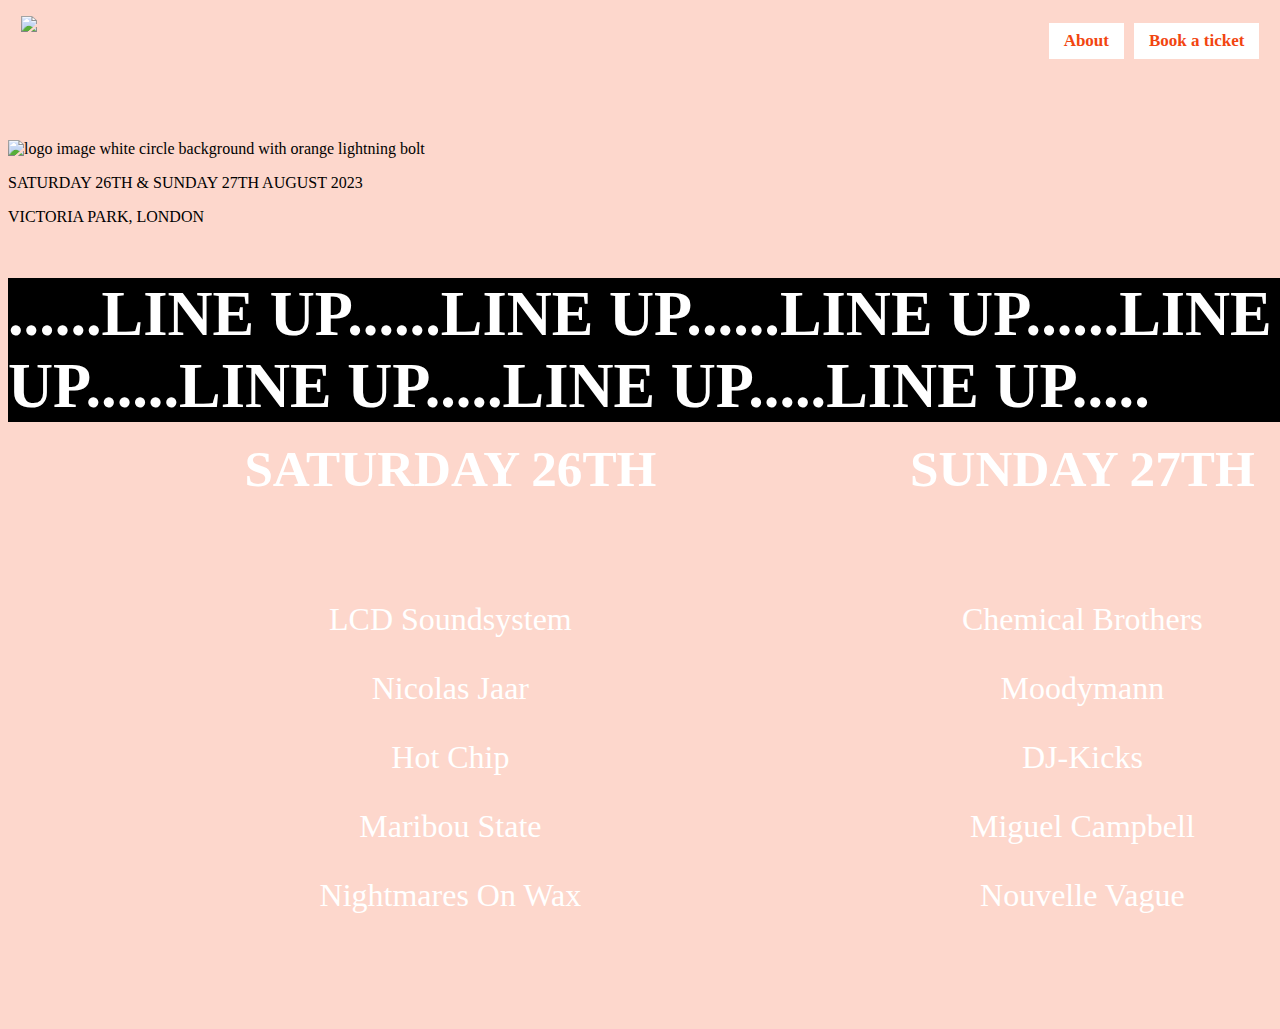
==== index.html @ 6b4e4504 "Update index.html" ====
<!DOCTYPE html>
<html lang="en">
    <head>
      <meta charset="UTF-8">
      <meta name="viewport" content="width=device-width, initial-scale=1.0">
      <meta http-equiv="X-UA-Compatible" content="ie=edge">
      <title>CFG Project</title>
      <link rel="stylesheet" href="https://fonts.googleapis.com/css?family=Playfair Display">
      <link href="https://cdn.jsdelivr.net/npm/bootstrap@5.3.0-alpha3/dist/css/bootstrap.min.css" rel="stylesheet" integrity="sha384-KK94CHFLLe+nY2dmCWGMq91rCGa5gtU4mk92HdvYe+M/SXH301p5ILy+dN9+nJOZ" crossorigin="anonymous">
      <link rel="stylesheet" href="style.css">
      <script src="script.js" async></script>
    </head>
    <body class="home">
      <div class="topnav">
        <div class="topnavA">
          <a class="navbar" href="index.html">
            <img class="img-lightning" src="C:\Users\rvc\OneDrive - Royal Veterinary College\Desktop\CFG-Project\CFG logo for project 5 lightning symbol2.png">
          </a>
          <div class="topnav-right">
            <a href="about.html" button class="btn navbar-btn">About</a></li>
            <a href="book.html" button class="btn navbar-btn">Book a ticket</a></li>
          </div>
        </div> 
      </div>
      <div class="container-fluid">
        <div class="row">
          <div class="header" style="margin-top: 5%">
            <br>
            <div class="d-flex justify-content-center">
              <img class="img-logo" src="C:\Users\rvc\OneDrive - Royal Veterinary College\Desktop\CFG Web Dev\Session 8 - Project Presentations\Project website\CFG Web Dev\Images\CFG logo 5 attempt.png" alt="logo image white circle background with orange lightning bolt">
            </div>
            <div id="flexContainerA">
                <p>SATURDAY 26TH & SUNDAY 27TH AUGUST 2023</p>
                <p>VICTORIA PARK, LONDON</p>
                <br>
            </div>
          </div>
        </div>
      </div>
      <br>
      <div class="column">
        <div class="container-main1">
          <img src="https://images.unsplash.com/photo-1624254495476-db6cc8b77e98?ixlib=rb-4.0.3&ixid=MnwxMjA3fDB8MHxwaG90by1wYWdlfHx8fGVufDB8fHx8&auto=format&fit=crop&w=735&q=80" alt="Glamping" class="image1" width="100%">
            <a href="about.html">
              <div class="middle1"></div>
              <div class="text1">CODE FEST GIRLS is an inclusive, joyous, 2-day festival for anyone and everyone who just needs a break.</div> 
              
            </a>
        </div>
      </div>
      <div class="column">
        <div class="container-main2">
          <img src="https://images.unsplash.com/photo-1508979822114-db019a20d576?ixlib=rb-4.0.3&ixid=MnwxMjA3fDB8MHxwaG90by1wYWdlfHx8fGVufDB8fHx8&auto=format&fit=crop&w=1170&q=80" alt="Tickets" class="image">
          <a href="book.html">
          <div class="middle">
          <div class="text">BOOK TICKETS</div>
          </div>
          </a>
        </div>
        <div class="container-main2">
          <img src="https://images.unsplash.com/photo-1638284647862-0dac1edeb8ab?ixlib=rb-4.0.3&ixid=MnwxMjA3fDB8MHxwaG90by1wYWdlfHx8fGVufDB8fHx8&auto=format&fit=crop&w=687&q=80" alt="FAQs" class="image">
          <a href="about.html">
          <div class="middle">
          <div class="text">FAQs</div>
          </div>
          </a>
        </div>
      </div>
  
      <div class="container-fluid">
      <div class="row" style="width:100%;">
            <div class="lineUp">
              <br>
              <h2><mark>......LINE UP......LINE UP......LINE UP......LINE UP......LINE UP.....LINE UP.....LINE UP.....</mark></h2>
              <br>
            <div class="row">  
              <div class="column">
                  <h1 style="font-weight:bold; font-size:4vw">SATURDAY 26TH</h1>
                  <br>
                  <p>LCD Soundsystem</p>
                  <p>Nicolas Jaar</p>
                  <p>Hot Chip</p>
                  <p>Maribou State</p>
                  <p>Nightmares On Wax</p>
                </div>
                <div class="column">
                  <h1 style="font-weight:bold; font-size:4vw">SUNDAY 27TH</h1>
                  <br>
                  <p>Chemical Brothers</p>
                  <p>Moodymann</p>
                  <p>DJ-Kicks</p>
                  <p>Miguel Campbell</p>
                  <p>Nouvelle Vague</p>
                </div>
            </div>
          </div>
        </div>
        </div>
    </div>

            <br>
        </div>
      </div>
    </body>
  </main>
---- style.css ----
/*new navbar test on about page */
.topnavA {
  background-color: #fdd7cc;
  overflow: hidden;
  max-height: 70px;
}

.topnav {
  background-color: #f56b40;
  overflow: hidden;
  max-height: 70px;
}

/* Style the links inside the navigation bar */
.topnav a {
float: left;
color: #f24510;
text-align: center;
padding: 8px 15px;
text-decoration: none;
font-size: 17px;
}


/* Change the color of links on hover */
.topnav a:hover {
background-color: #f24510;
color: white;
}


/* Right-aligned section inside the top navigation */
.topnav-right {
float: right;
padding-top: 15px;
padding-right: 1%;
}


/*original style for rest of site*/



.navbar-btn {
  position: relative;
  float: right;
  background-color: white;
  color: #f24510;
  margin-left: 10px;
}


.img-lightning {
  position: relative;
  top:0px;
  left:-2px;
  height: 60px;
  padding: 0%;
  width: auto;
}

.navbar-btn {
  align-items: right;
  
}

div.header {
  background-image: url("https://images.unsplash.com/photo-1596181819480-95672cdd8c0d?ixlib=rb-4.0.3&ixid=MnwxMjA3fDB8MHxwaG90by1wYWdlfHx8fGVufDB8fHx8&auto=format&fit=crop&w=1171&q=80");
  background-size: cover;
  background-repeat: no-repeat;
  background-color: #fdd7cc;
  height: 100%;
}

div.lineUp {
  background-image: url("https://images.unsplash.com/photo-1489549132488-d00b7eee80f1?ixlib=rb-4.0.3&ixid=MnwxMjA3fDB8MHxwaG90by1wYWdlfHx8fGVufDB8fHx8&auto=format&fit=crop&w=687&q=80");
  background-size: cover;
  background-repeat: no-repeat;
  background-color: #fdd7cc;
  background-position: bottom;
  width: 100%;
  min-height: 700px;
  position: relative;
}


.container {
  display: flex;
  position: relative;
  height: 300px;
  width: 25%;
}

.image {
  width: 100%;
  display: flex;
  opacity: 1;
  transition: .5s ease;
  backface-visibility: hidden;
  border-radius: 20%;
  object-fit: cover;
  margin-top: 5%;
}

.middle {
  transition: .5s ease;
  opacity: 0;
  position: absolute;
  top: 50%;
  left: 50%;
  transform: translate(-50%, -50%);
  -ms-transform: translate(-50%, -50%);
  text-align: center;
}

.container:hover .image {
  opacity: 0.3;
}

.container:hover .middle {
  opacity: 1;
}

.text {
  color: black;
  font-family: "Playfair Display", serif;
  padding: 7%;
  align-self: center;
  font-size: 2vw;
  font-weight: bolder;
}

.flexContainerA {
  text-align: center;
  font-weight: bold;
  color: white;

}

.flexContainerB {
  align-items: start;
  display: flex;
  height: auto;
  margin-left: 2.5%;
}

.infoBox{
  display: flex;
  min-height: 280px;
  float: left;
  background-color: #f56b40;
  box-sizing: border-box;
  border-radius: 20%;
}

.aboutInfoBox{
  display: flex;
  margin-top: 2%;
  margin-left:8%;
  width: 40%;
}


#aboutHeader{
  color:black;
  font-size: 5vw;
  font-family: "Playfair Display", serif;
}

#aboutFollow{
  position:absolute;
  width: 35%;
  left: 50%;
  top: 50%;
  color:black;
  font-size: 3vw;
  font-family: "Playfair Display", serif;
}

.sectionAbout {
  background-color: #fdd7cc;
  height: auto;
  background-size: cover;
  margin: 2% 0% 8% 0%;
}

#missionState {
  
  font-family: "Playfair Display", serif;
  padding: 7%;
  align-self: center;
  font-size: 2vw;
  color: black;
  font-weight: bolder;
}


.section {
  background-color: #fdd7cc;
  height: auto;
  background-size: cover;
  margin-top: 8%;
  margin-bottom: 10%;
}

.column {
  float: left;
  width: 50%;
}

#nightSky {
  width: 100%;
  position: absolute;
  border-radius: 0%;
}
.lineUp {
  padding: 1% 10%;
  position: absolute;
  color: white;
  font-size: larger;
  font-family: "consolas";
  text-align: center;
  font-size: 2em;
}

mark {
  font-size: 1.3em;
  background-color: black;
  padding: 0%;
  color: white;
  position:absolute;
  top: 0%;
  left: 0%;
  width: 100%;
}

#sat {
  position: absolute;
}


@media  only screen and (min-width: 320px) {
  .main, .about, .book, {
      width: 100%;
  }
}
@media  only screen and (min-width: 768px) {
  .main, .about, .book, {
      width: 100%;
  }
}
@media  only screen and (min-width: 980px) {
  .main, .about, .book, {
      width: 100%;
  }
}
h2{
  text-align: left;
  font-weight: bold;
  color: white;
}

body {
  background: #fdd7cc;
}
.content-section {
  margin: 1em;
}

.container {
  max-width: 1500px;
  margin: 0 auto;
  padding: 0 1.5em;
}
.cart {
  margin: 20px 0;
  background-color: #F6F5FA;
  padding: 60px 0;
  width: 100%;
  display: inline;
  text-align: center;
  align-items: center;
}
.cart-quantity .cart-row {
  margin: 20px 0;
  background-color: #F6F5FA;
  padding: 60px 0;
  font-weight: bold;
  font-size: medium;
}
.total-price {
  padding-bottom: 15px;
  width: 100px;
}
.cart-item {
  background-color: #fff;
  border-radius: 10px;
  padding: 15px 20px;
  margin-bottom: 20px;
  width: 100%;

}
.center-item{
  display: flex;
  align-items: center;
  justify-content: flex-start;
}
.cart-item h5 {
  padding: 0 45px;
  width: 100%;
}
.cart-item .remove-item {
  width: 25px;
}
.btn-default {
  background-color: #fff;
}
.cart-quantity-input {
  width: 75px;
}
.cart-item .form-control {
  background-color: #F6F5FA;
  border: none;
  width: 65px;
  border-radius: 10px;
  font-weight: 700;
  font-size: 20px;
}
.cart-quantity .cart-row {
  width: 100%;
}
.input-group {
  width: unset;
  flex-wrap: nowrap;
}
.btn-default {
  width: fit-content;
}
.button {
  width: 200px;
}
.btn {
  color: white;
  font-weight: bold;

}
.cart-item-button {
  color: white;
  font-weight: bold;
}
.cart-item-button:hover {
  color: darkslategrey;
}
.btn-primary {


}
.btn-danger {

}
.status {
  text-align: right;
}

.cart-total {
  background-color: #fff;
  border-radius: 10px;
  padding: 15px 20px;
  margin-bottom: 20px;
  width: 100%;
  ;
}


.check-out {
  align-items: center;
  float: right;
  padding: 10px 30px;
  font-size: 19;
  background-color: mediumturquoise;
  border: none;
}

.cart-item-price {
  font-weight: bold;
}

// About page //

.layout {
  width: 100%;
  margin: auto;
}
.accordion {
  position: relative;
  top: 100px;
  padding: 10px;
  margin: 0.5% 4%;
  border: 2px solid #f56b40;
  background: white;
  border-radius: 10px;
  color: #c4360b;
}
.accordion__question p {
  margin: 5px;
  padding: 0;
  font-family: Verdana;
  font-style: italic;
  font-size: 20px;
}
.accordion__answer p {
  margin: 5px;
  padding: 10px;
  font-size: large;
  font-family: Verdana;
  color: black;
  border-radius: 10px;
}
.accordion:hover {
  cursor: pointer;
}
.accordion__answer {
  display: none;
}
.accordion.active .accordion__answer {
  display: block;
}
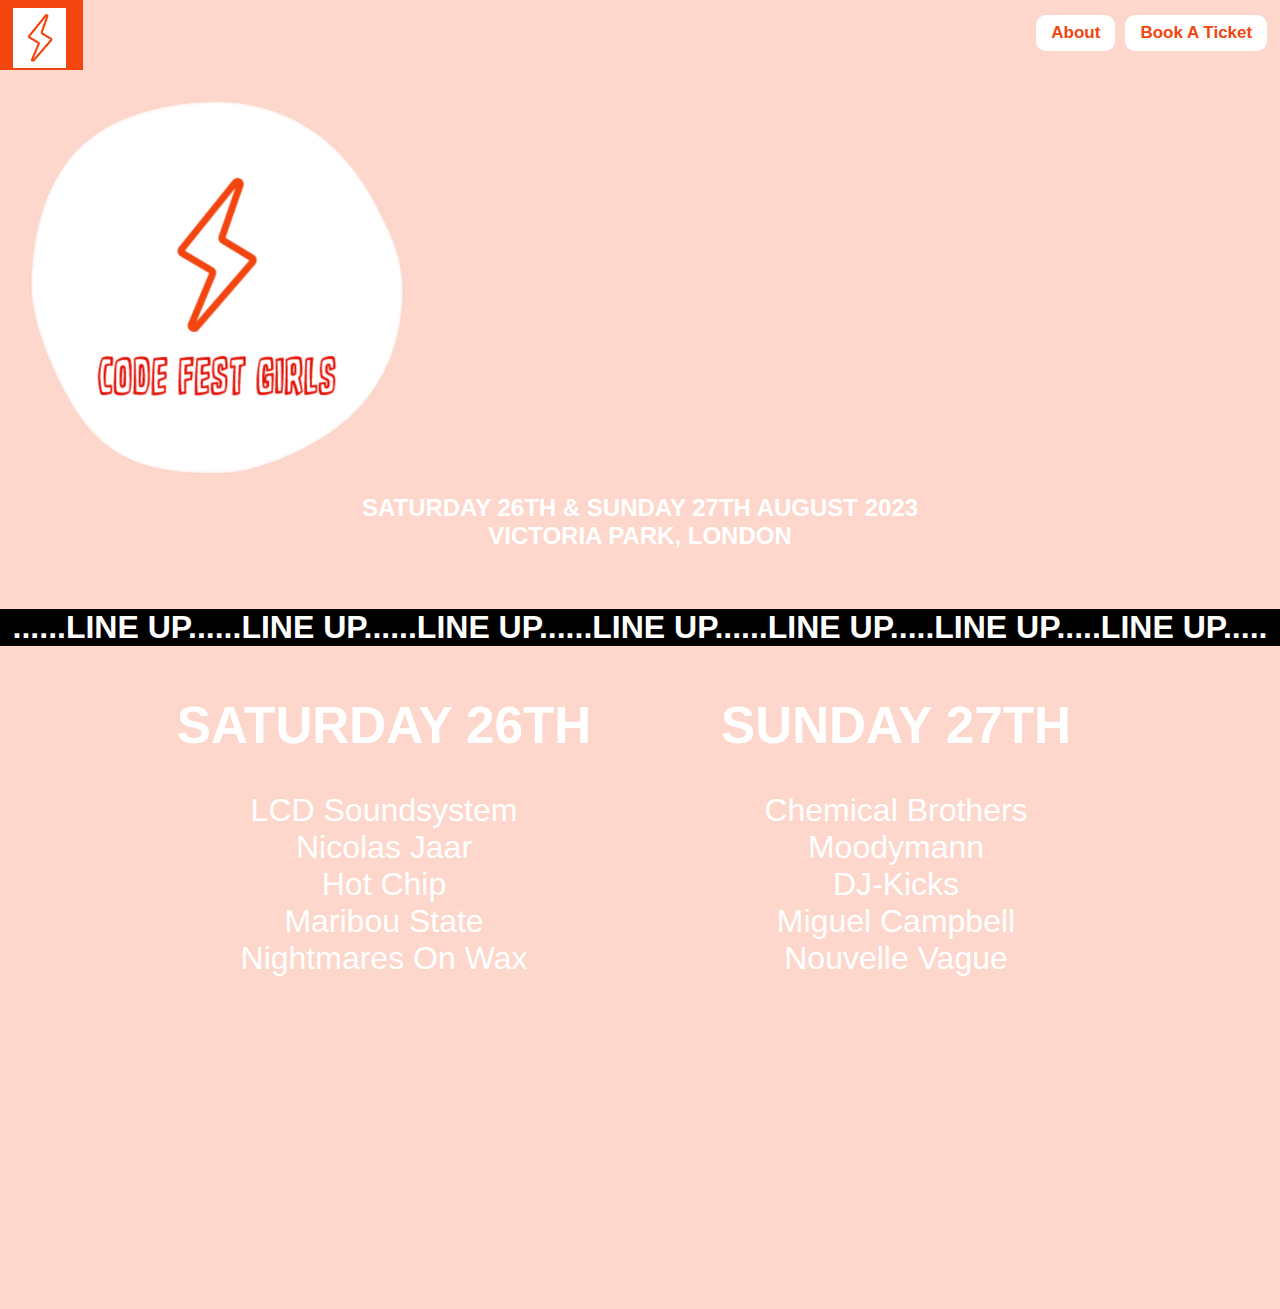
==== commit b82f6ce6: "Update index.html" ====
--- a/index.html
+++ b/index.html
@@ -14,7 +14,7 @@
       <div class="topnav">
         <div class="topnavA">
           <a class="navbar" href="index.html">
-            <img class="img-lightning" src="C:\Users\rvc\OneDrive - Royal Veterinary College\Desktop\CFG-Project\CFG logo for project 5 lightning symbol2.png">
+            <img class="img-lightning" src="CFG logo for project 5 lightning symbol.png" alt="Lightning bolt in orange">
           </a>
           <div class="topnav-right">
             <a href="about.html" button class="btn navbar-btn">About</a></li>
@@ -27,7 +27,7 @@
           <div class="header" style="margin-top: 5%">
             <br>
             <div class="d-flex justify-content-center">
-              <img class="img-logo" src="C:\Users\rvc\OneDrive - Royal Veterinary College\Desktop\CFG Web Dev\Session 8 - Project Presentations\Project website\CFG Web Dev\Images\CFG logo 5 attempt.png" alt="logo image white circle background with orange lightning bolt">
+              <img class="img-logo" src="CFG logo 5 attempt.png" alt="logo image white circle background with orange lightning bolt">
             </div>
             <div id="flexContainerA">
                 <p>SATURDAY 26TH & SUNDAY 27TH AUGUST 2023</p>
--- a/style.css
+++ b/style.css
@@ -3,13 +3,20 @@
   background-color: #fdd7cc;
   overflow: hidden;
   max-height: 70px;
+  margin-top: 0%;
 }
 
 .topnav {
   background-color: #f56b40;
   overflow: hidden;
   max-height: 70px;
-}
+  width: 100%;
+  z-index: 100;
+  height: 70px;
+  position: fixed;
+  top: 0;
+}
+
 
 /* Style the links inside the navigation bar */
 .topnav a {
@@ -47,6 +54,7 @@
   background-color: white;
   color: #f24510;
   margin-left: 10px;
+  font-weight: bold;
 }
 
 
@@ -80,26 +88,50 @@
   background-position: bottom;
   width: 100%;
   min-height: 700px;
-  position: relative;
-}
-
-
-.container {
-  display: flex;
-  position: relative;
-  height: 300px;
-  width: 25%;
-}
+  position: absolute;
+  margin-top: 1%;
+}
+
+
+.container-main1 {
+  display: inline-block;
+  position: relative;
+  height: 610px;
+  width: 95%;
+  margin: 2%;
+}
+
+.container-main2 {
+  display: block;
+  position: relative;
+  height: 290px;
+  width: 97%;
+  margin: 3% 3% 0% 0%;
+}
+
 
 .image {
   width: 100%;
+  height: 100%;
   display: flex;
   opacity: 1;
   transition: .5s ease;
   backface-visibility: hidden;
-  border-radius: 20%;
+  border-radius: 5em;
   object-fit: cover;
-  margin-top: 5%;
+  margin-top: 1%;
+}
+
+.image1 {
+  width: 100%;
+  height: 100%;
+  display: flex;
+  opacity: 0.5;
+  transition: .5s ease;
+  backface-visibility: hidden;
+  border-radius: 5em;
+  object-fit: cover;
+  margin-top: 1%;
 }
 
 .middle {
@@ -113,11 +145,21 @@
   text-align: center;
 }
 
-.container:hover .image {
+.middle1 {
+  position: absolute;
+  top: 20%;
+  left: 1%;
+  text-align: center;
+  height: 100%;
+  background-color: #fdd7cc;
   opacity: 0.3;
 }
 
-.container:hover .middle {
+.container-main2:hover .image {
+  opacity: 0.3;
+}
+
+.container-main2:hover .middle {
   opacity: 1;
 }
 
@@ -126,14 +168,28 @@
   font-family: "Playfair Display", serif;
   padding: 7%;
   align-self: center;
-  font-size: 2vw;
+  font-size: 3vw;
   font-weight: bolder;
 }
 
-.flexContainerA {
+.text1 {
+  position: absolute;
+  top: 10%;
+  left:2%;
+  color: black;
+  font-family: "Playfair Display", serif;
+  padding: 7%;
+  align-self: center;
+  font-size: 3.5vw;
+  font-weight: bolder;
+}
+
+#flexContainerA {
+  position: relative;
   text-align: center;
   font-weight: bold;
   color: white;
+  font-size: x-large;
 
 }
 
@@ -145,12 +201,11 @@
 }
 
 .infoBox{
-  display: flex;
-  min-height: 280px;
-  float: left;
+  display: inline-block;
+  max-height: 300px;
   background-color: #f56b40;
   box-sizing: border-box;
-  border-radius: 20%;
+  border-radius: 5em;
 }
 
 .aboutInfoBox{
@@ -178,30 +233,29 @@
 }
 
 .sectionAbout {
-  background-color: #fdd7cc;
   height: auto;
   background-size: cover;
   margin: 2% 0% 8% 0%;
 }
 
-#missionState {
-  
+.indexBox {
+  display: inline-flex;
+  max-height: 300px;
+  background-color: #f56b40;
+  box-sizing: border-box;
+  border-radius: 5em;
+}
+
+.missionState {
+
+  color: black;
   font-family: "Playfair Display", serif;
-  padding: 7%;
   align-self: center;
   font-size: 2vw;
-  color: black;
   font-weight: bolder;
-}
-
-
-.section {
-  background-color: #fdd7cc;
-  height: auto;
-  background-size: cover;
-  margin-top: 8%;
-  margin-bottom: 10%;
-}
+  height: 100%;
+}
+
 
 .column {
   float: left;
@@ -224,7 +278,7 @@
 }
 
 mark {
-  font-size: 1.3em;
+  font-size: 2.5vw;
   background-color: black;
   padding: 0%;
   color: white;
@@ -239,189 +293,389 @@
 }
 
 
-@media  only screen and (min-width: 320px) {
-  .main, .about, .book, {
+/* About page */ 
+
+body.about {
+  background: #f56b40;
+}
+
+.accordion {
+  background-color: #c4360b;
+  color: white;
+  cursor: pointer;
+  padding: 1.5%;
+  width: 70%;
+  border: none;
+  text-align: left;
+  outline: none;
+  transition: 0.4s;
+  position: relative;
+  margin: 0% 10%;
+  font-size: 2em;
+  border-radius: 10px;
+  font-family: "georgia";
+}
+
+.active, .accordion:hover {
+  background-color: #f24510;
+}
+
+.accordion:after {
+  content: '\002B';
+  color: white;
+  font-weight: bolder;
+  float: right;
+  font-size: 1em;
+}
+
+.active:after {
+  content: "\2212";
+}
+
+.panel {
+  padding: 0 20% 0 5%;
+  width: 70%;
+  margin: 0.5% 10%;
+  background-color: #f56b40;
+  font-size: 1.2em;
+  font-family: "georgia";
+  color: white;
+  max-height: 0;
+  overflow: hidden;
+  transition: max-height 0.2s ease-out;
+}
+
+th {
+  padding: 10px 30px;
+  border-bottom: 1px solid #f24510;
+}
+
+td {
+  padding: 10px 30px;
+  text-align: left;
+  border-bottom: 1px solid #f24510;
+}
+
+em {
+  font-size: small;
+}
+
+/* Booking page */
+@media  only screen and (min-width: 300px) {
+  .main, .book, {
       width: 100%;
+      float: none;
+      margin-left: auto;
+      margin-right: auto;
   }
 }
 @media  only screen and (min-width: 768px) {
-  .main, .about, .book, {
+  .main, .book, {
       width: 100%;
+      float: none;
+      margin-left: auto;
+      margin-right: auto;
   }
 }
 @media  only screen and (min-width: 980px) {
-  .main, .about, .book, {
+  .main, .book, {
       width: 100%;
+      float: none;
+      margin-left: auto;
+      margin-right: auto;
   }
 }
-h2{
+* {
+  margin: 0;
+  padding: 0;
+  box-sizing: border-box;
+  font-family: 'Gill Sans', 'Gill Sans MT', Calibri, 'Trebuchet MS', sans-serif;
+}
+body {
+  background: #FDD7CC;
+}
+.topnav {
+  background-color: #F56B40;
+  overflow: hidden;
+  max-height: 70px;
+}
+
+.navbar-btn {
+  position: relative;
+  float: right;
+  background-color: white;
+  color: #F24510;
+  margin-left: 10px;
+  border-radius: 10px;
+}
+.img-lightning {
+  position: relative;
+  top:0px;
+  left:-2px;
+  height: 60px;
+  padding: 0%;
+  width: auto;
+}
+h1-book {
   text-align: left;
   font-weight: bold;
-  color: white;
-}
-
-body {
-  background: #fdd7cc;
-}
-.content-section {
-  margin: 1em;
-}
-
-.container {
-  max-width: 1500px;
+  color: #fff;
+  font-size: 2em;
+  position: relative;
+  top: 20px;
+}
+h2-book{
+  text-align: left;
+  font-weight: bold;
+  color: darkslategrey;
+  font-size: medium;
+}
+h3-book {
+  text-align: left;
+  font-weight: bold;
+  color: darkslategrey;
+  font-size: larger;
+}
+h4-book {
+  text-align: left;
+  font-weight: bold;
+  color: darkslategrey;
+  font-size: large;
+}
+p-book {
+  text-align: center;
+  font-weight: bold;
+  font-size: small;
+  color: darkslategrey;
+}
+.wrapper {
+  max-width: 50%;
   margin: 0 auto;
-  padding: 0 1.5em;
-}
-.cart {
-  margin: 20px 0;
-  background-color: #F6F5FA;
-  padding: 60px 0;
-  width: 100%;
+}
+.wrapper h1 {
+  padding: 20px 0;
+  text-align: left;
+  font-weight: bold;
+  color: #fff;
+}
+.project {
+  display: flex;
+}
+.shop {
+  flex: 75%;
+}
+.box {
+  position:relative;
+  top:20px;
+  display: flex;
+  width: 100%;
+  border-radius: 10px;
+  /*overflow: hidden;*/
+  margin-bottom: 20px;
+  background: #fff;
+  transition: all .6s ease;
+  box-shadow: rgba(100, 100, 111, 0.2) 0px 7px 29px 0px;
+}
+.box:hover {
+  border: none;
+  transform: scale(1.01);
+}
+.box img {
+  width: 210px;
+  height: 160px;
+  object-fit: scale-down;
+  /*object-fit: cover;*/
+}
+
+.content {
+  padding: 20px;
+  width: 100%;
+  position: relative;
+}
+.content h3-book {
+  margin-bottom: 20px;
+}
+.content h4-book {
+  margin-bottom: 20px;
+}
+.btn-area {
+  position: absolute;
+  bottom: 20px;
+  right: 20px;
+  padding: 10px 25px;
+  background-color: rgb(71, 120, 226);
+  color: #fff;
+  cursor: pointer;
+  border-radius: 5px;
+  font-weight: 600;
+}
+.btn-area:hover {
+  background-color: rgb(15, 15, 157);
+  color: #fff;
+  font-weight: 600;
+}
+.unit input {
+  width: 40px;
+  padding: 5px;
+  text-align: center;
+}
+.btn-area i {
+  margin-right: 5px;
+}
+.right-bar {
+  flex: 25%;
+  margin: auto;
+  width: 50%;
+  margin-bottom: 100px;
+  padding: 80px 80px;
+  height: 400px;
+  border-radius: 10px;
+  background: #fff;
+  box-shadow: rgba(100, 100, 111, 0.2) 0px 7px 29px 0px;
+}
+.cart-quantity-input {
+  width: 60px;
+  height: 30px;
+  margin-bottom: 20px;
+  font-size: medium;
+  border: solid 1px black;
+  float: right;
+}
+.cart-quantity-input .cart-item-button {
   display: inline;
-  text-align: center;
-  align-items: center;
-}
-.cart-quantity .cart-row {
-  margin: 20px 0;
-  background-color: #F6F5FA;
-  padding: 60px 0;
-  font-weight: bold;
-  font-size: medium;
-}
-.total-price {
-  padding-bottom: 15px;
-  width: 100px;
-}
-.cart-item {
-  background-color: #fff;
+}
+.btn-area .cart-item-button {
+  justify-content: space-between;
+}
+
+.cart-item-button {
+  /*bottom: 30px;
+  right: 20px;*/
+  padding: 7px 15px;
+  background-color: #F56B40;
+  color: #fff;
+  border-radius: 5px;
+  font-size: small;
+  font-weight: 600;
+  float: right;
+  /*margin-bottom: 30px;*/
+}
+.cart-item-button:hover {
+  background-color: #AE2E07;
+}
+.right-bar hr {
+  margin-bottom: 25px;
+}
+.right-bar p {
+  display: flex;
+  justify-content: space-between;
+  margin-bottom: 30px;
+  font-size: 20px;
+}
+.right-bar a {
+  background-color: #76BFB6;
+  color: #fff;
+  bottom: 20px;
+  right: 20px;
+  padding: 10px 25px;
+  cursor: pointer;
+  border-radius: 5px;
+  font-weight: 600;
+  text-decoration: none;
+  float: right;
+}
+.right-bar i {
+  margin-right: 15px;
+}
+.right-bar a:hover {
+  background-color: #3972A7;
+}
+
+/* Payment page*/
+*{
+  font-family: 'Roboto', sans-serif;
+  margin:0; padding:0;
+  box-sizing: border-box;
+  outline: none; border:none;
+  text-transform: capitalize;
+  transition: all .2s linear;
+}
+.container{
+  display: flex;
+  justify-content: center;
+  align-items: top;
+  padding:25px;
+  min-height: 50vh;
+  background-color: #FDD7CC;
+}
+.container form{
+  padding:20px;
+  width:700px;
+  background: #fff;
+  box-shadow: 0 5px 10px rgba(0,0,0,.1);
+}
+.container form .row{
+  display: flex;
+  flex-wrap: wrap;
+  gap:15px;
+}
+.container form .row .col{
+  flex:1 1 250px;
+}
+.container form .row .col .title{
+  font-size: 20px;
+  color:#333;
+  padding-bottom: 5px;
+  text-transform: uppercase;
+}
+.container form .row .col .inputBox{
+  margin:15px 0;
+}
+.container form .row .col .inputBox span{
+  margin-bottom: 10px;
+  display: block;
+}
+.container form .row .col .inputBox input{
+  width: 100%;
+  border:1px solid #ccc;
+  padding:10px 15px;
+  font-size: 15px;
+  text-transform: none;
+}
+.container form .row .col .inputBox input:focus{
+  border:1px solid #000;
+}
+.container form .row .col .flex{
+  display: flex;
+  gap:15px;
+}
+.container form .row .col .inputBox{
+  margin-top: 5px;
+}
+.container form .row .col .flex .inputBox img{
+  height: 34px;
+  margin-top: 5px;
+  filter: drop-shadow(0 0 1px #000);
+}
+.container form .book-btn{
+  width: 100%;
+  padding:12px;
+  font-size: 17px;
+  background: #1A068D;
+  color:#fff;
+  margin-top: 5px;
+  cursor: pointer;
+}
+.container form .book-btn:hover{
+  background: #D63E0F;
+}
+
+.logo-payment{
+  display: flex;
+  justify-content: center;
+  margin: 1%;
+}
+.logo{
+  width: auto;
   border-radius: 10px;
-  padding: 15px 20px;
-  margin-bottom: 20px;
-  width: 100%;
-
-}
-.center-item{
-  display: flex;
-  align-items: center;
-  justify-content: flex-start;
-}
-.cart-item h5 {
-  padding: 0 45px;
-  width: 100%;
-}
-.cart-item .remove-item {
-  width: 25px;
-}
-.btn-default {
-  background-color: #fff;
-}
-.cart-quantity-input {
-  width: 75px;
-}
-.cart-item .form-control {
-  background-color: #F6F5FA;
-  border: none;
-  width: 65px;
-  border-radius: 10px;
-  font-weight: 700;
-  font-size: 20px;
-}
-.cart-quantity .cart-row {
-  width: 100%;
-}
-.input-group {
-  width: unset;
-  flex-wrap: nowrap;
-}
-.btn-default {
-  width: fit-content;
-}
-.button {
-  width: 200px;
-}
-.btn {
-  color: white;
-  font-weight: bold;
-
-}
-.cart-item-button {
-  color: white;
-  font-weight: bold;
-}
-.cart-item-button:hover {
-  color: darkslategrey;
-}
-.btn-primary {
-
-
-}
-.btn-danger {
-
-}
-.status {
-  text-align: right;
-}
-
-.cart-total {
-  background-color: #fff;
-  border-radius: 10px;
-  padding: 15px 20px;
-  margin-bottom: 20px;
-  width: 100%;
-  ;
-}
-
-
-.check-out {
-  align-items: center;
-  float: right;
-  padding: 10px 30px;
-  font-size: 19;
-  background-color: mediumturquoise;
-  border: none;
-}
-
-.cart-item-price {
-  font-weight: bold;
-}
-
-// About page //
-
-.layout {
-  width: 100%;
-  margin: auto;
-}
-.accordion {
-  position: relative;
-  top: 100px;
-  padding: 10px;
-  margin: 0.5% 4%;
-  border: 2px solid #f56b40;
-  background: white;
-  border-radius: 10px;
-  color: #c4360b;
-}
-.accordion__question p {
-  margin: 5px;
-  padding: 0;
-  font-family: Verdana;
-  font-style: italic;
-  font-size: 20px;
-}
-.accordion__answer p {
-  margin: 5px;
-  padding: 10px;
-  font-size: large;
-  font-family: Verdana;
-  color: black;
-  border-radius: 10px;
-}
-.accordion:hover {
-  cursor: pointer;
-}
-.accordion__answer {
-  display: none;
-}
-.accordion.active .accordion__answer {
-  display: block;
-}
+}
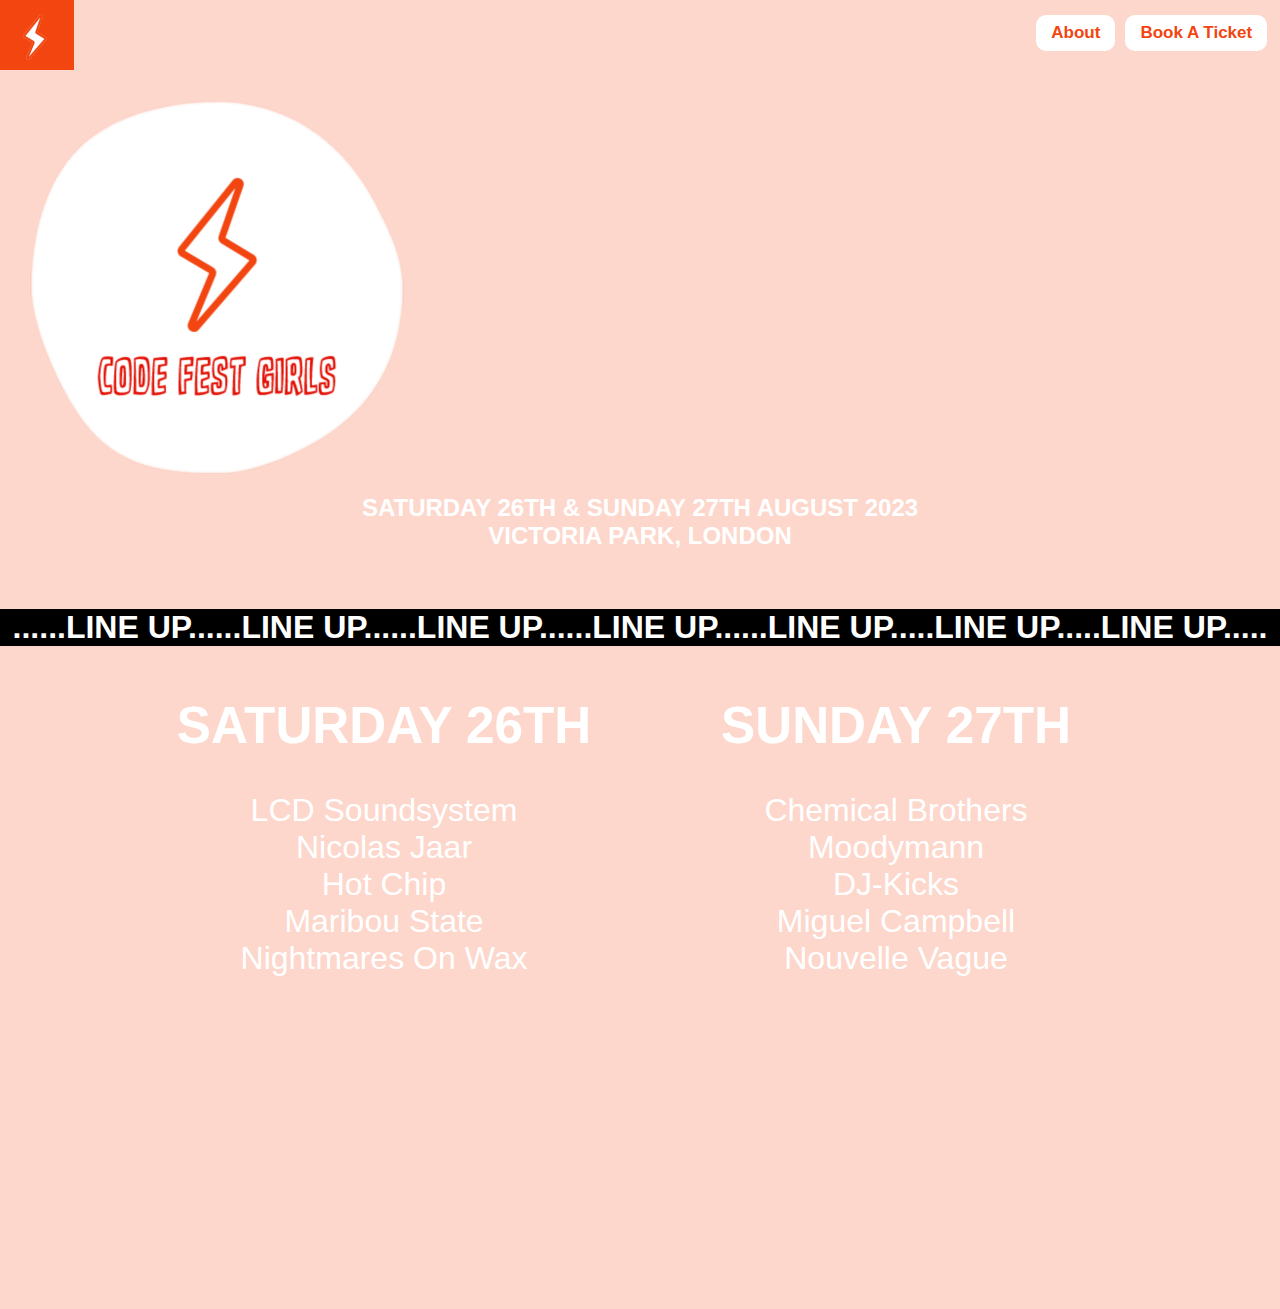
==== commit dbc888a6: "Update index.html" ====
--- a/index.html
+++ b/index.html
@@ -14,7 +14,7 @@
       <div class="topnav">
         <div class="topnavA">
           <a class="navbar" href="index.html">
-            <img class="img-lightning" src="CFG logo for project 5 lightning symbol.png" alt="Lightning bolt in orange">
+            <img class="img-lightning" src="CFG logo for project 5 lightning symbol2.png" alt="Lightning bolt in orange">
           </a>
           <div class="topnav-right">
             <a href="about.html" button class="btn navbar-btn">About</a></li>
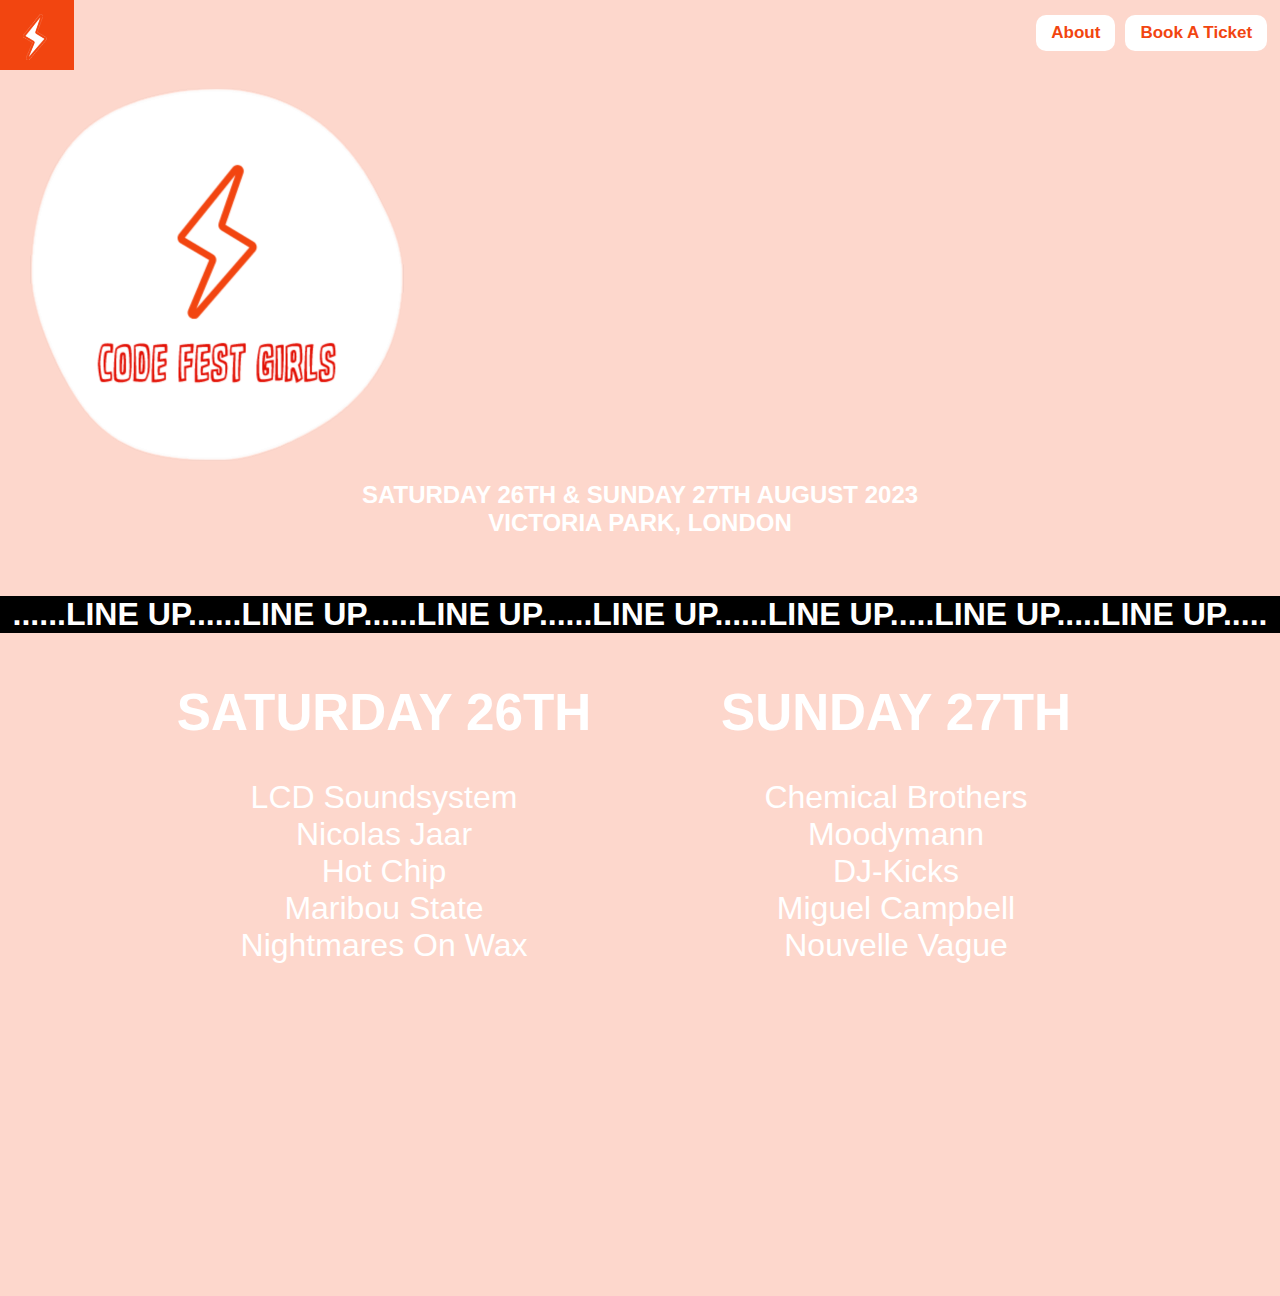
==== commit 0041dc23: "Update index.html" ====
--- a/index.html
+++ b/index.html
@@ -24,7 +24,7 @@
       </div>
       <div class="container-fluid">
         <div class="row">
-          <div class="header" style="margin-top: 5%">
+          <div class="header" style="margin-top: 4%">
             <br>
             <div class="d-flex justify-content-center">
               <img class="img-logo" src="CFG logo 5 attempt.png" alt="logo image white circle background with orange lightning bolt">
@@ -103,3 +103,4 @@
       </div>
     </body>
   </main>
+</html>
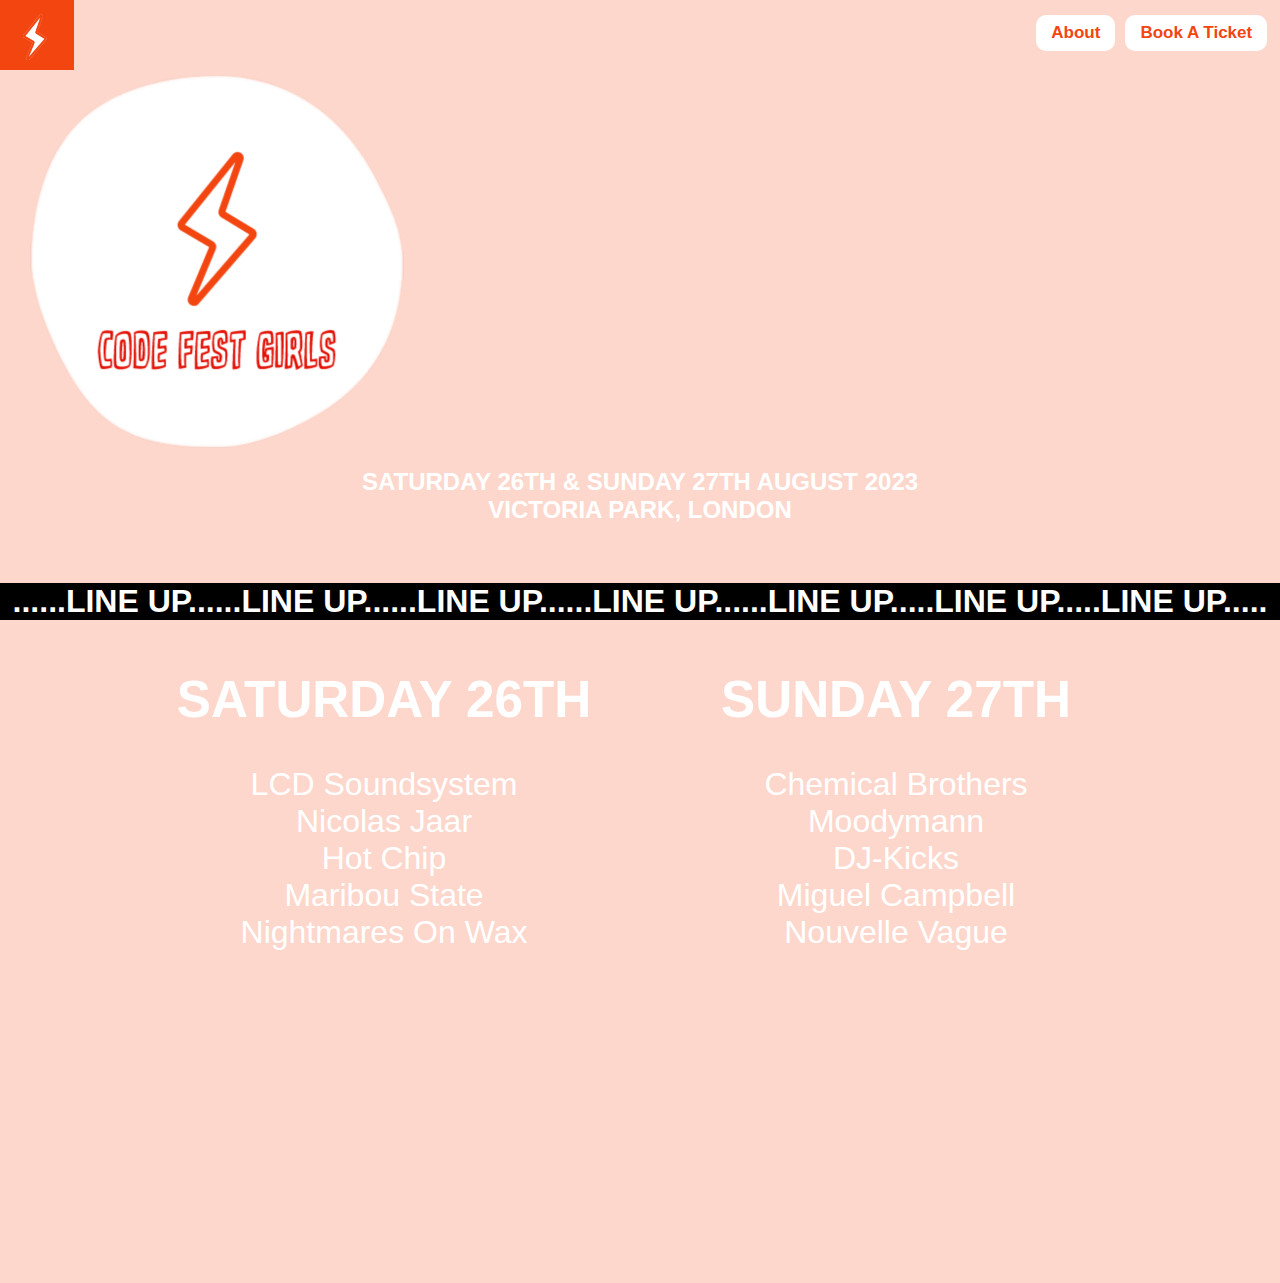
==== commit 41fcd226: "Update index.html" ====
--- a/index.html
+++ b/index.html
@@ -24,7 +24,7 @@
       </div>
       <div class="container-fluid">
         <div class="row">
-          <div class="header" style="margin-top: 4%">
+          <div class="header" style="margin-top: 3%">
             <br>
             <div class="d-flex justify-content-center">
               <img class="img-logo" src="CFG logo 5 attempt.png" alt="logo image white circle background with orange lightning bolt">
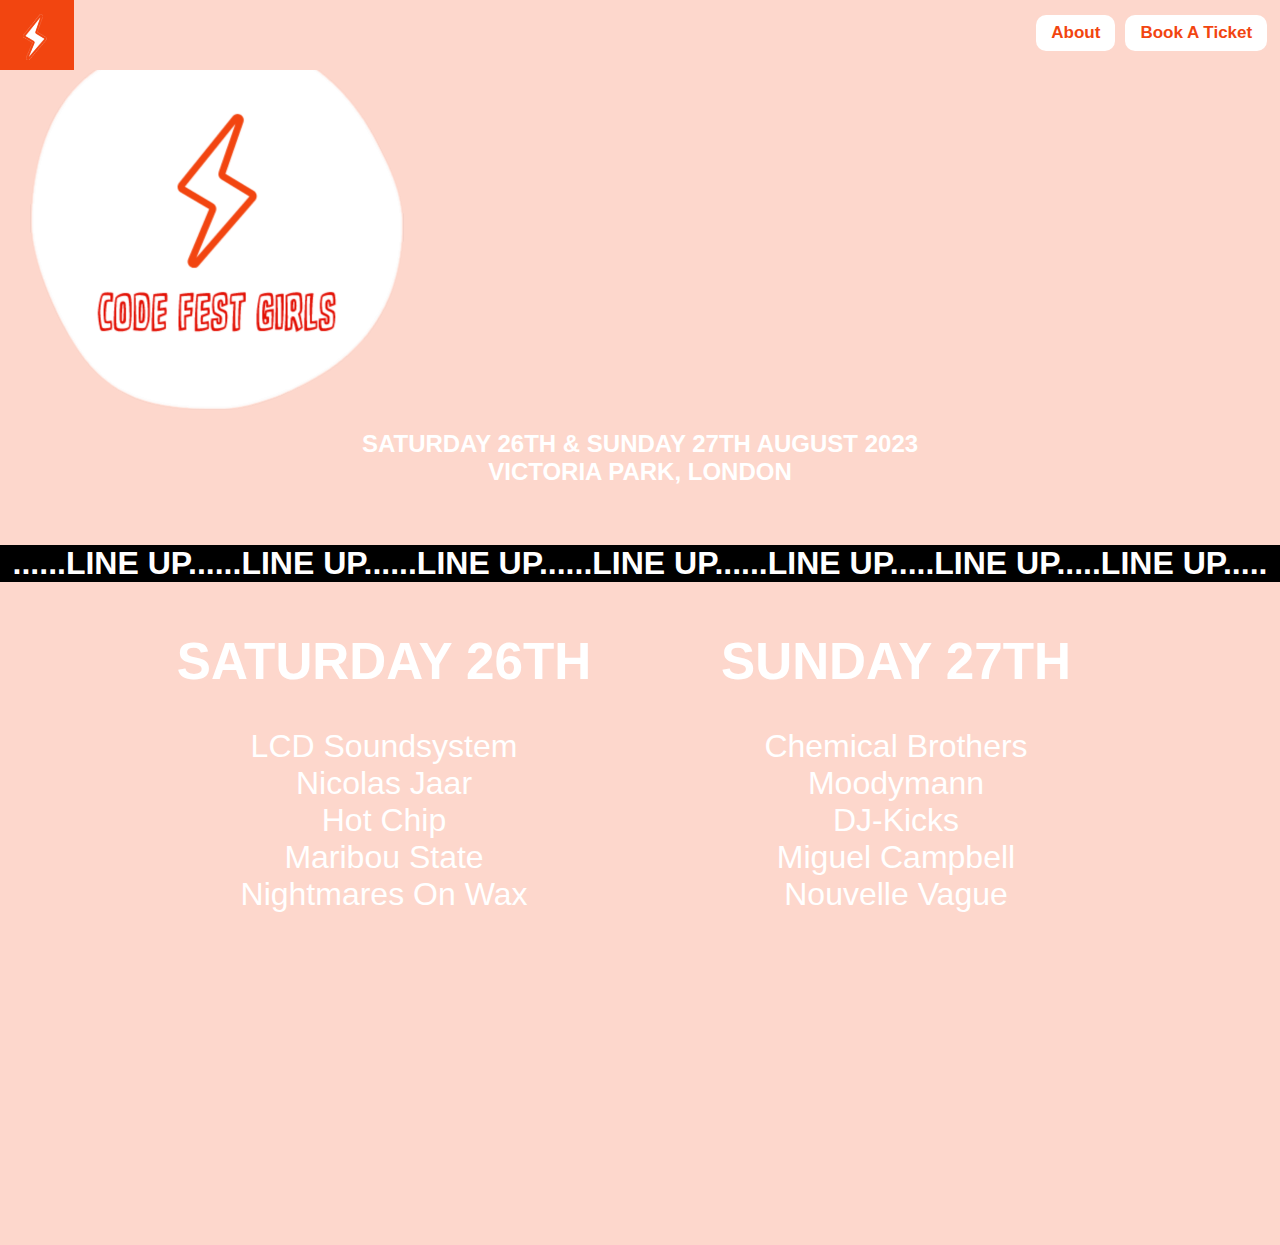
==== commit f73c0727: "Update index.html" ====
--- a/index.html
+++ b/index.html
@@ -24,7 +24,7 @@
       </div>
       <div class="container-fluid">
         <div class="row">
-          <div class="header" style="margin-top: 3%">
+          <div class="header">
             <br>
             <div class="d-flex justify-content-center">
               <img class="img-logo" src="CFG logo 5 attempt.png" alt="logo image white circle background with orange lightning bolt">
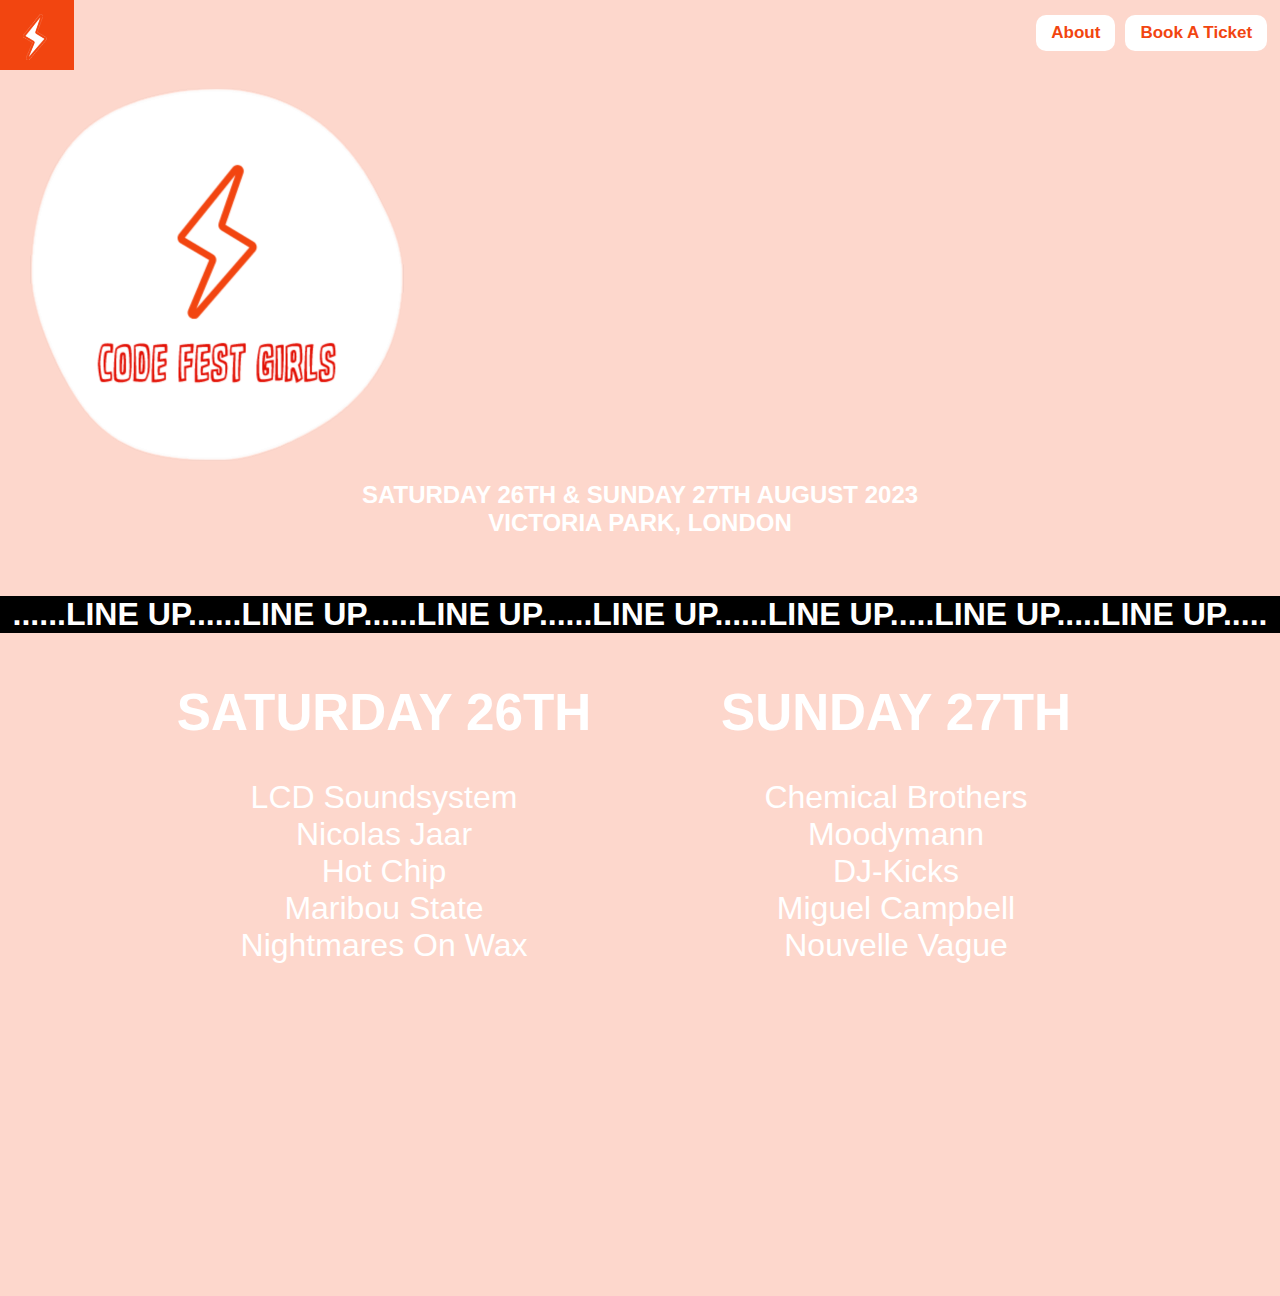
==== commit f645b171: "Update index.html" ====
--- a/index.html
+++ b/index.html
@@ -24,7 +24,7 @@
       </div>
       <div class="container-fluid">
         <div class="row">
-          <div class="header">
+          <div class="header" style="margin-top: 4%">
             <br>
             <div class="d-flex justify-content-center">
               <img class="img-logo" src="CFG logo 5 attempt.png" alt="logo image white circle background with orange lightning bolt">
